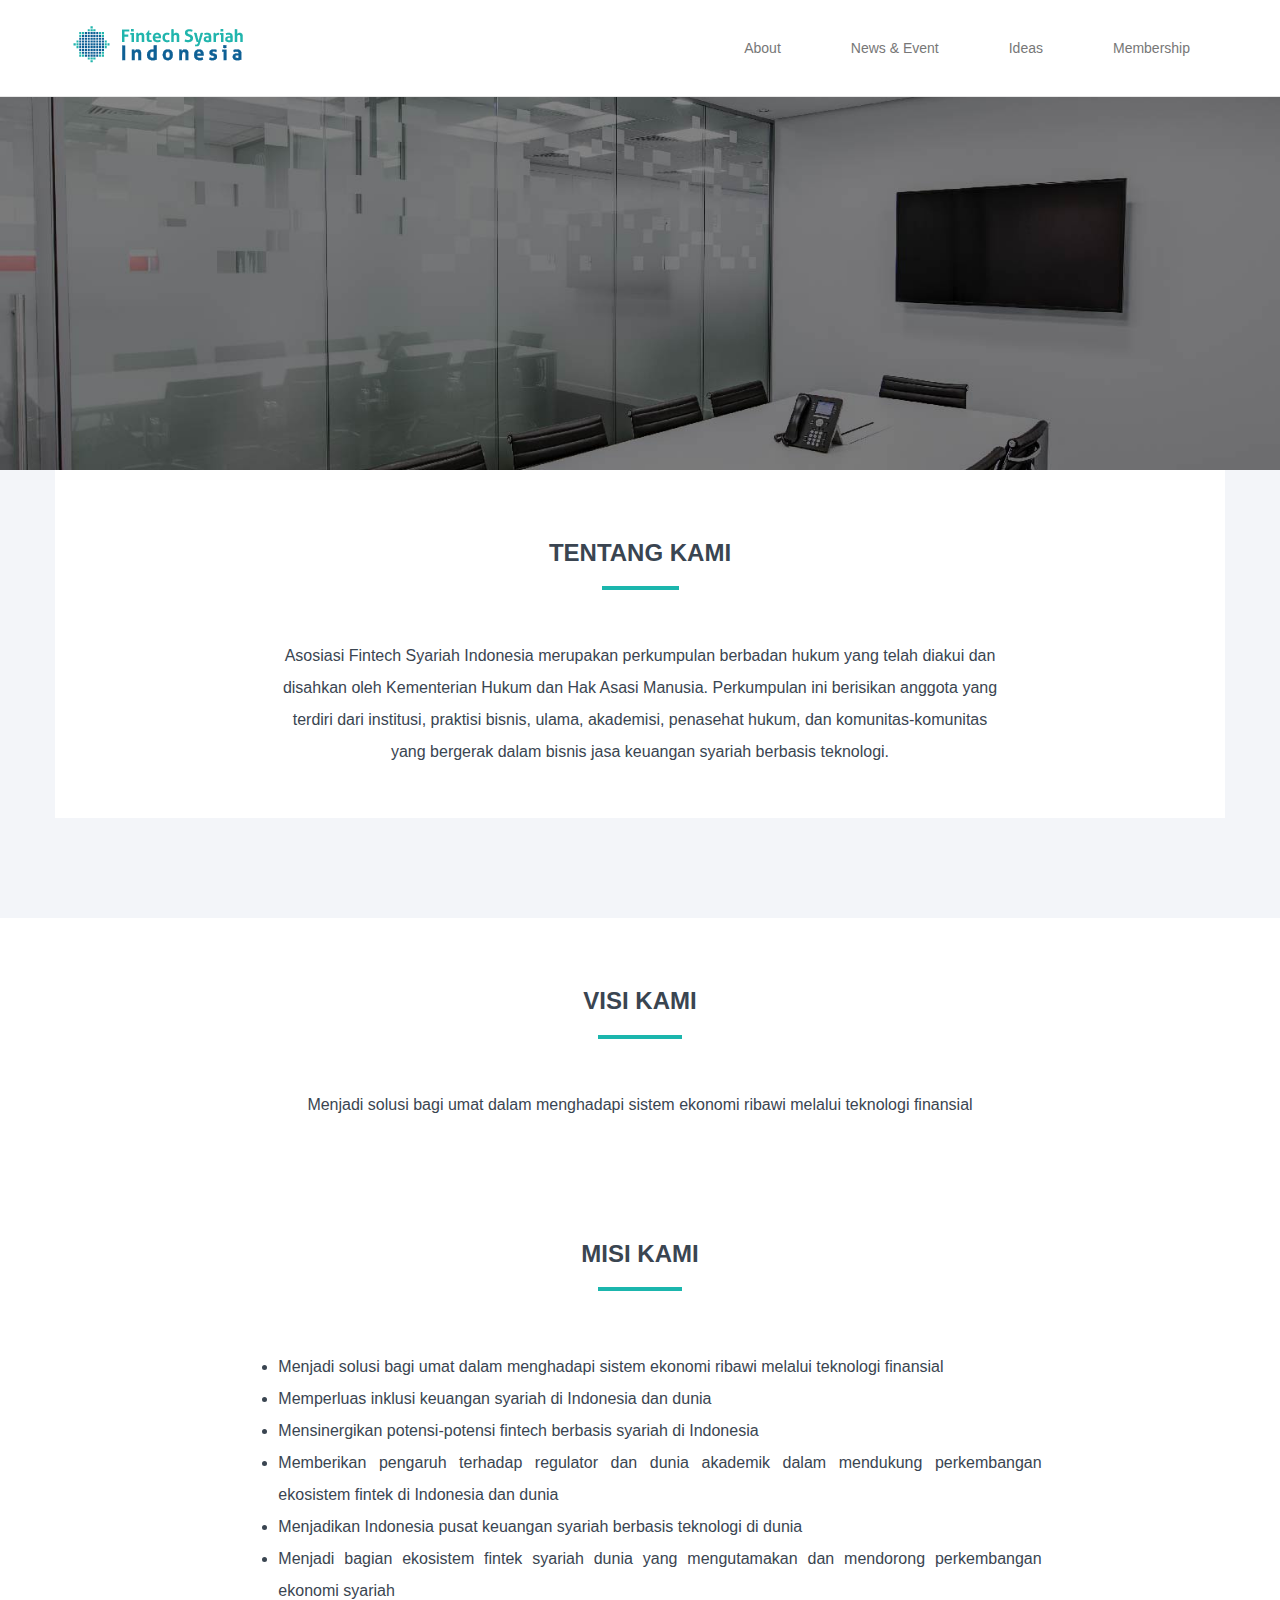
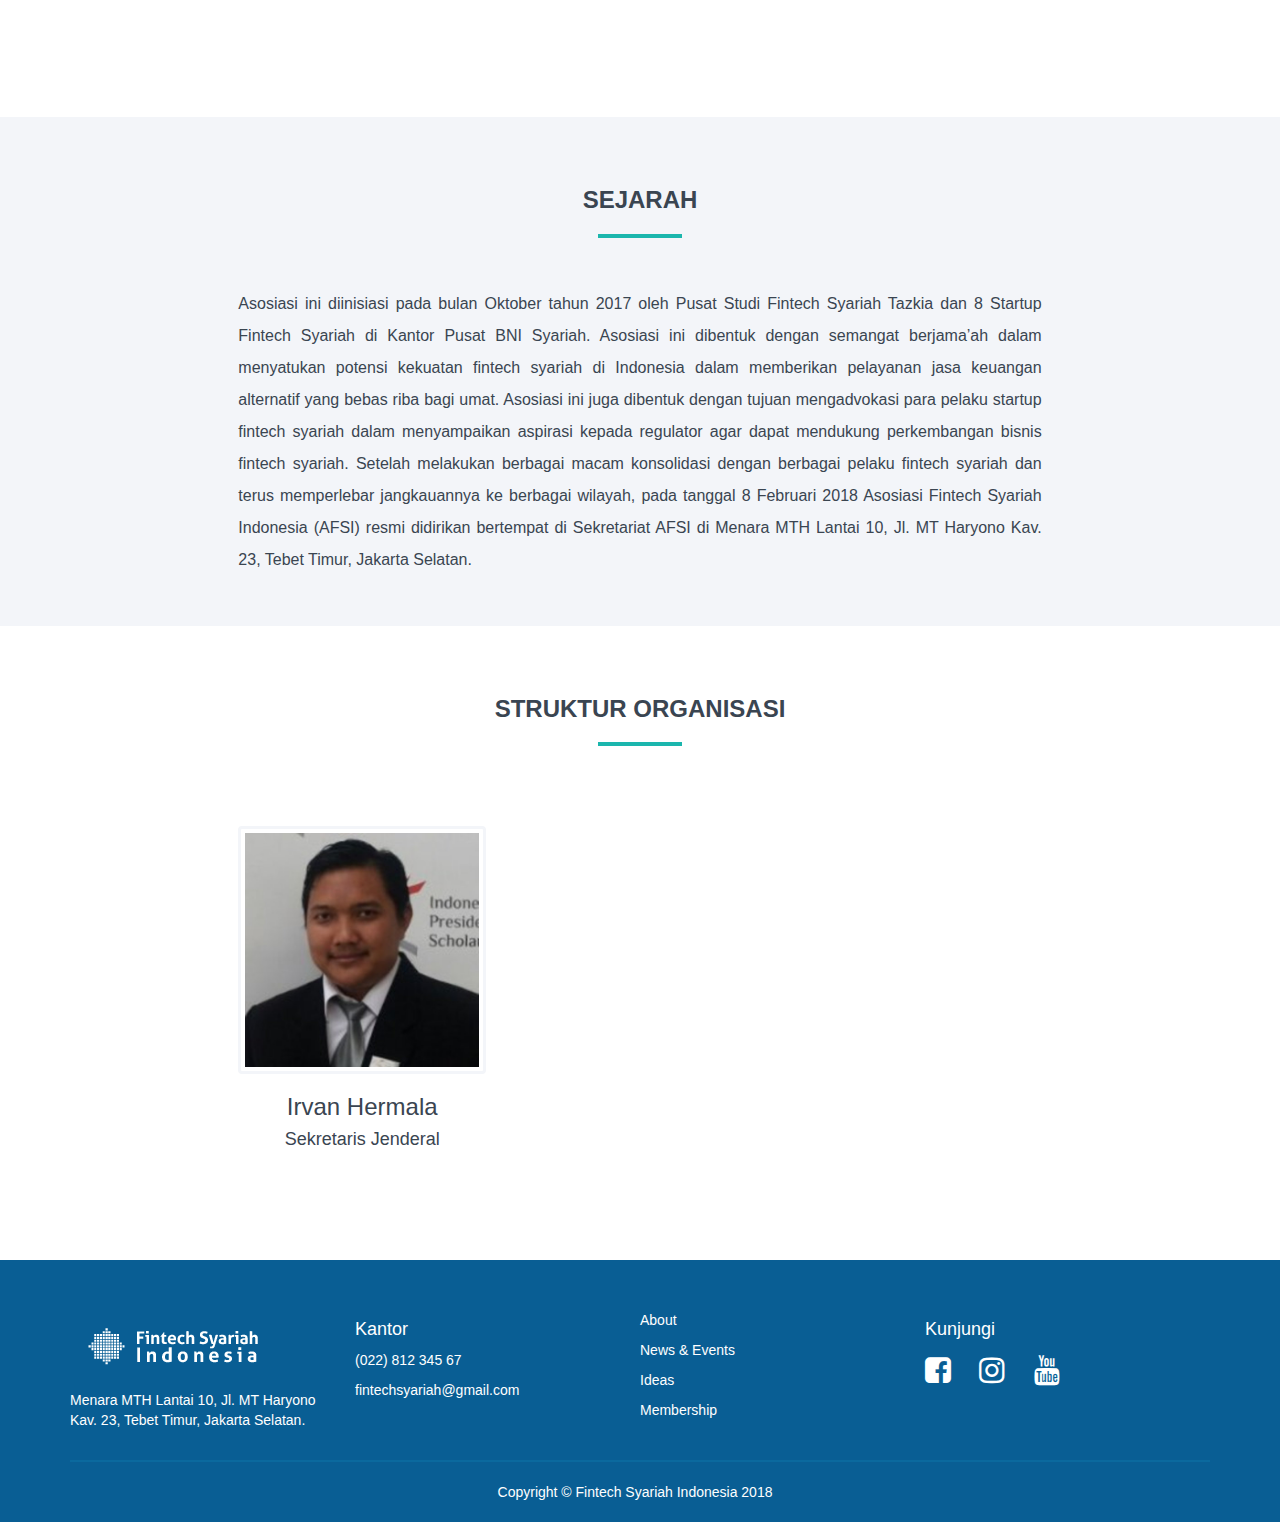
==== about.html @ c57e289e "initial commit" ====
<!DOCTYPE html>
<html lang="en">

<head>

    <meta charset="utf-8">
    <meta http-equiv="X-UA-Compatible" content="IE=edge">
    <meta name="viewport" content="width=device-width, initial-scale=1">
    <meta name="description" content="">
    <meta name="author" content="">

    <title>Fintech Syariah Indonesia</title>

    <!-- Bootstrap Core CSS -->
    <link href="css/bootstrap.min.css" rel="stylesheet">

    <!-- Custom CSS -->
    <link href="css/modern-business.css" rel="stylesheet">
    <link rel="shortcut icon" href="img/fintechico.png">

    <!-- Custom Fonts -->
    <link href="font-awesome/css/font-awesome.min.css" rel="stylesheet" type="text/css">

    <!-- HTML5 Shim and Respond.js IE8 support of HTML5 elements and media queries -->
    <!-- WARNING: Respond.js doesn't work if you view the page via file:// -->
    <!--[if lt IE 9]>
        <script src="https://oss.maxcdn.com/libs/html5shiv/3.7.0/html5shiv.js"></script>
        <script src="https://oss.maxcdn.com/libs/respond.js/1.4.2/respond.min.js"></script>
    <![endif]-->

</head>

<body>

    <!-- Navigation -->
    <nav class="navbar navbar-default navbar-fixed-top" role="navigation">
        <div class="container">
            <!-- Brand and toggle get grouped for better mobile display -->
            <div class="navbar-header">
                <button type="button" class="navbar-toggle" data-toggle="collapse" data-target="#bs-example-navbar-collapse-1">
                    <span class="sr-only">Toggle navigation</span>
                    <span class="icon-bar"></span>
                    <span class="icon-bar"></span>
                    <span class="icon-bar"></span>
                </button>
                <a class="navbar-brand" href="index.html"><img src="img/logofintech.png" alt=""></a>
            </div>
            <!-- Collect the nav links, forms, and other content for toggling -->
            <div class="collapse navbar-collapse" id="bs-example-navbar-collapse-1">
                <ul class="nav navbar-nav navbar-right">
                    <li>
                        <a href="about.html">About</a>
                    </li>
                    <li>
                        <a href="news.html">News & Event</a>
                    </li>
                    <li>
                        <a href="ideas.html">Ideas</a>
                    </li>
                     <li>
                        <a href="membership.html">Membership</a>
                    </li>
                </ul>
            </div>
            <!-- /.navbar-collapse -->
        </div>
        <!-- /.container -->
    </nav>

    <!-- Heder Jumbotron -->
    <header>
        <div class="jumbotron" id="jumboabout1">
        <!-- <div class="container">
            <h3>Kolaborasi Ekosistem Teknologi Keuangan</h3>
            <p>dari perusahaan Indonesia untuk masyarakat Indonesia</p>
            <br><br>
            <p><a class="btn btn-primary btn-lg" href="#" role="button">Learn more</a>  <a class="btn btn-default btn-lg" href="#" role="button">Apply for Membership</a></p>
        </div> -->
        </div>
    </header>
    <!-- Page Content -->
    <!-- Count   -->
    <div class="container" id="subtittle">
      <div class="col-md-8 col-md-offset-2 text-center">
      <h3><strong>TENTANG KAMI</strong></h3>
      <hr width="10%" style="border: 2px solid #1BB6AD">
      <p>Asosiasi Fintech Syariah Indonesia merupakan perkumpulan berbadan hukum yang telah diakui dan disahkan oleh Kementerian Hukum dan Hak Asasi Manusia. Perkumpulan ini berisikan anggota yang terdiri dari institusi, praktisi bisnis, ulama, akademisi, penasehat hukum, dan komunitas-komunitas yang bergerak dalam bisnis jasa keuangan syariah berbasis teknologi.</p>
      </div>
    </div>
     <div class="container-fluid" id="subtittle2">
      <div class="col-md-8 col-md-offset-2 text-center">
      <h3><strong>VISI KAMI</strong></h3>
      <hr width="10%" style="border: 2px solid #1BB6AD">
      <p>Menjadi solusi bagi umat dalam menghadapi sistem ekonomi ribawi melalui teknologi finansial</p>
      </div>
    </div>
     <div class="container-fluid" id="subtittle3">
      <div class="col-md-8 col-md-offset-2 text-center">
      <h3><strong>MISI KAMI</strong></h3>
      <hr width="10%" style="border: 2px solid #1BB6AD;">
      <br><br>
            <!-- <div class="row">
                <div class="col-md-4"><img src="img/thumb2.jpg" alt="" class="img-circle" style="border: 3px solid #F3F5F9"><p>Lorem ipsum dolor sit amet, consectetur adipisicing elit. Debitis pariatur ea enim illo itaque corporis, eos facere quibusdam ratione excepturi vel beatae ducimus voluptate maxime harum! Voluptatibus quibusdam velit in.</p></div>
                <div class="col-md-4"><img src="img/thumb2.jpg" alt="" class="img-circle" style="border: 3px solid #F3F5F9"><p>Lorem ipsum dolor sit amet, consectetur adipisicing elit. Facilis at recusandae minima vel itaque similique, fugiat quos, quo dolore beatae ratione quasi suscipit! Error optio, ea consequatur modi labore provident.</p></div>
                <div class="col-md-4"><img src="img/thumb2.jpg" alt="" class="img-circle" style="border: 3px solid #F3F5F9"><p>Lorem ipsum dolor sit amet, consectetur adipisicing elit. Nobis quae corporis quam illo recusandae praesentium aut nihil ad id. Exercitationem ipsa soluta recusandae sed minus officiis, quod laborum! Quia, nisi.</p></div>
            </div> -->
      <ul>
        <li>Menjadi solusi bagi umat dalam menghadapi sistem ekonomi ribawi melalui teknologi finansial</li>
        <li>Memperluas inklusi keuangan syariah di Indonesia dan dunia</li>
        <li>Mensinergikan potensi-potensi fintech berbasis syariah di Indonesia</li>
        <li>Memberikan pengaruh terhadap regulator dan dunia akademik dalam mendukung perkembangan ekosistem fintek di Indonesia dan dunia</li>
        <li>Menjadikan Indonesia pusat keuangan syariah berbasis teknologi di dunia</li>
        <li>Menjadi bagian ekosistem fintek syariah dunia yang mengutamakan dan mendorong perkembangan ekonomi syariah</li>
      </ul>
      </div>
    </div>
    <div class="container-fluid" id="subtittle4">
      <div class="col-md-8 col-md-offset-2 text-center">
      <h3><strong>SEJARAH</strong></h3>
      <hr width="10%" style="border: 2px solid #1BB6AD">
      <p>Asosiasi ini diinisiasi pada bulan Oktober tahun 2017 oleh Pusat Studi Fintech Syariah Tazkia dan 8 Startup Fintech Syariah di Kantor Pusat BNI Syariah. Asosiasi ini dibentuk dengan semangat berjama’ah dalam menyatukan potensi kekuatan fintech syariah di Indonesia dalam memberikan pelayanan jasa keuangan alternatif yang bebas riba bagi umat. Asosiasi ini juga dibentuk dengan tujuan mengadvokasi para pelaku startup fintech syariah dalam menyampaikan aspirasi kepada regulator agar dapat mendukung perkembangan bisnis fintech syariah. Setelah melakukan berbagai macam konsolidasi dengan berbagai pelaku fintech syariah dan terus memperlebar jangkauannya ke berbagai wilayah, pada tanggal 8 Februari 2018 Asosiasi Fintech Syariah Indonesia (AFSI) resmi didirikan bertempat di Sekretariat AFSI di Menara MTH Lantai 10, Jl. MT Haryono Kav. 23, Tebet Timur, Jakarta Selatan.</p>
      </div>
    </div>
    <div class="container-fluid" id="subtittle3">
      <div class="col-md-8 col-md-offset-2 text-center">
      <h3><strong>STRUKTUR ORGANISASI</strong></h3>
      <hr width="10%" style="border: 2px solid #1BB6AD">
      <br><br><br>
            <div class="row">
                <div class="col-md-4"><img src="img/photo/irvan_hermala.jpg" alt="" class="img-thumbnail" style="border: 3px solid #F3F5F9"><h3>Irvan Hermala</h3><h4>Sekretaris Jenderal</h4></div>
                <!-- <div class="col-md-4"><img src="img/thumb2.jpg" alt="" class="img-circle" style="border: 3px solid #F3F5F9"><h3>Nama</h3><h4>Jabatan</h4></div>
                <div class="col-md-4"><img src="img/thumb2.jpg" alt="" class="img-circle" style="border: 3px solid #F3F5F9"><h3>Nama</h3><h4>Jabatan</h4></div> -->
            </div>
            <!-- <br><br><br>
            <div class="row">
                <div class="col-md-4"><img src="img/thumb2.jpg" alt="" class="img-circle" style="border: 3px solid #F3F5F9"><h3>Nama</h3><h4>Jabatan</h4></div>
                <div class="col-md-4"><img src="img/thumb2.jpg" alt="" class="img-circle" style="border: 3px solid #F3F5F9"><h3>Nama</h3><h4>Jabatan</h4></div>
                <div class="col-md-4"><img src="img/thumb2.jpg" alt="" class="img-circle" style="border: 3px solid #F3F5F9"><h3>Nama</h3><h4>Jabatan</h4></div>
            </div> -->
      </div>
    </div>
    <!-- <div class="container-fluid" id="subtittle4">
      <div class="col-md-8 col-md-offset-2 text-center">
      <h3><strong>WORKING GROUP & TASK FORCE</strong></h3>
      <hr width="10%" style="border: 2px solid #1BB6AD">
      <p>Lorem ipsum dolor sit amet, consectetur adipisicing elit. Praesentium, neque corrupti quod. Veritatis itaque sapiente impedit omnis culpa quaerat vitae velit eligendi odio doloremque illum corporis blanditiis adipisci, vel modi? Lorem ipsum dolor sit amet, consectetur adipisicing elit. </p>
      </div>
    </div>
    <div class="container" id="post">
    <div class="row">
        <div class="col-md-12">
            <div class="col-xs-6 col-md-3">
            <div class="thumbnail">
             <img src="img/thumb2.jpg" alt="">
                <div class="caption">
                <h3>Thumbnail label</h3>
                <p>Cras justo odio, dapibus ac facilisis in, egestas eget quam. Donec id elit non mi porta gravida at eget metus. Nullam id dolor id nibh ultricies vehicula ut id elit.</p>
                <div class="text-center"><a href="#" class="btn btn-primary" role="button">Read</a></div>
                </div>
            </div>
            </div>
            <div class="col-xs-6 col-md-3">
            <div class="thumbnail">
             <img src="img/thumb2.jpg" alt="">
                <div class="caption">
                <h3>Thumbnail label</h3>
                <p>Cras justo odio, dapibus ac facilisis in, egestas eget quam. Donec id elit non mi porta gravida at eget metus. Nullam id dolor id nibh ultricies vehicula ut id elit.</p>
                <div class="text-center"><a href="#" class="btn btn-primary" role="button">Read</a></div>
                </div>
            </div>
            </div>
            <div class="col-xs-6 col-md-3">
            <div class="thumbnail">
             <img src="img/thumb2.jpg" alt="">
                <div class="caption">
                <h3>Thumbnail label</h3>
                <p>Cras justo odio, dapibus ac facilisis in, egestas eget quam. Donec id elit non mi porta gravida at eget metus. Nullam id dolor id nibh ultricies vehicula ut id elit.</p>
                <div class="text-center"><a href="#" class="btn btn-primary" role="button">Read</a></div>
                </div>
            </div>
            </div>
            <div class="col-xs-6 col-md-3">
            <div class="thumbnail">
             <img src="img/thumb2.jpg" alt="">
                <div class="caption">
                <h3>Thumbnail label</h3>
                <p>Cras justo odio, dapibus ac facilisis in, egestas eget quam. Donec id elit non mi porta gravida at eget metus. Nullam id dolor id nibh ultricies vehicula ut id elit.</p>
                <div class="text-center"><a href="#" class="btn btn-primary" role="button">Read</a></div>
                </div>
            </div>
            </div>
        </div>
        </div>
        <div class="col-md-12 text-center">
        <br>
        <a class="btn btn-primary btn-lg" href="#" role="button">See Details</a>
        </div>
    </div> -->
        <!-- Footer -->
    <footer>
        <div class="container">
            <div class="row">
                <div class="col-md-12">
                    <div class="col-md-3">
                        <div class="row">
                           <p><a class="navbar-brand" href="index.html"><img src="img/logofintechtrans.png" alt=""></a></p>
                        </div>
                        <div class="row">
                           <p>Menara MTH Lantai 10, Jl. MT Haryono Kav. 23, Tebet Timur, Jakarta Selatan.</p>
                        </div>
                    </div>
                     <div class="col-md-3">
                        <div class="row">
                            <h4>Kantor</h4>
                            <p>(022) 812 345 67</p>
                            <p>fintechsyariah@gmail.com</p>
                        </div>
                    </div>
                    <div class="col-md-3">
                        <div class="row">
                            <p><a href="about.html" target="blank">About</a></p>
                            <p><a href="news.html" target="blank">News & Events</a></p>
                            <p><a href="ideas.html" target="blank">Ideas</a></p>
                            <p><a href="membership.html" target="blank">Membership</a></p>
                        </div>
                    </div>
                    <div class="col-md-3">
                        <div class="row">
                            <h4>Kunjungi</h4>
                            <p style="font-size: 30px;"><a href="https://facebook.com" target="blank"><i class="fa fa-facebook-square" aria-hidden="true"></i></a>
                            <a href="https://instagram.com" target="blank"><i class="fa fa-instagram" aria-hidden="true"></i></a>
                            <a href="https://youtube.com" target="blank"><i class="fa fa-youtube" aria-hidden="true"></i></a></p>
                        </div>
                    </div>
                </div>
            </div>
            <hr>
            <div class="row">
                <div class="col-md-12 text-center">
                    <p>Copyright &copy; Fintech Syariah Indonesia 2018</p>
                </div>
            </div>
        </div>
    </footer>
    <!-- /.container -->

    <!-- jQuery -->
    <script src="js/jquery.js"></script>

    <!-- Bootstrap Core JavaScript -->
    <script src="js/bootstrap.min.js"></script>

</body>

</html>
---- css/modern-business.css ----
/*!
 * Start Bootstrap - Modern Business (http://startbootstrap.com/)
 * Copyright 2013-2016 Start Bootstrap
 * Licensed under MIT (https://github.com/BlackrockDigital/startbootstrap/blob/gh-pages/LICENSE)
 */

/* Global Styles */

html,
body {
    height: 100%;
    background-color: #F3F5F9;
    color: #3A4551;
}

body {
    padding-top: 50px; /* Required padding for .navbar-fixed-top. Remove if using .navbar-static-top. Change if height of navigation changes. */
}

/* Navbar */
.navbar-default {
    padding-top: 8px;
    padding-bottom: 8px;
    background-color: #fff;
}

.navbar-brand {
    height: 80px;
}

.navbar-nav>li>a {
    padding-top: 30px;
    margin: 0 20px;
}

.navbar-toggle {
    margin-top: 20px;
}
#subtittle p,
#subtittle2 p,
#subtittle4 p
{
    text-align: center;
    font-size: 16px;
    line-height: 2;
    margin: 50px auto;
}
#subtittle {
    padding-top: 50px;
    padding-bottom: 0;
    margin-top: 0;
    margin-bottom: 100px;
    background-color: #fff;
}
#subtittle2 {
    background-color: #fff;
    padding-top: 50px;
    padding-bottom: 0;
    margin-top: 0;
    margin-bottom: 0;
}
#subtittle3 {
    background-color: #fff;
    padding-top:50px;
    padding-bottom: 100px;
    margin-top: 0;
    margin-bottom: 0;
}
#subtittle3 p {
    font-size: 16px;
    line-height: 2;
    margin: 50px auto;
}
#subtittle4 {
    background-color: #F3F5F9;
    padding-top:50px;
    padding-bottom: 0;
    margin-top: 0;
    margin-bottom: 0;
}
#subtittle4 p {
    text-align: justify;
    font-size: 16px;
    line-height: 2;
    margin: 50px auto;
}
#subtittle5 {
    background-color: #F3F5F9;
    padding-top:50px;
    padding-bottom: 0;
    margin-top: 0;
    margin-bottom: 0;
}
#subtittle5 p {
    font-size: 16px;
    line-height: 2;
    margin: 50px auto;
}
/* Jumbotron */
.jumbotron {
    background-color: #fff;
}
#jumbotron1 {
    padding-top: 220px;
    padding-bottom: 200px;
    margin-bottom: 0;
    background-color: #fff;
    background-image: url("../img/jumbotron1.jpg");
    background-size: cover;
    color: #fff;
}
#jumbotron2 .col-md-6:last-child {
    padding-left: 100px;
    background-color: #fff;
}
#jumboabout1 {
    padding-top: 220px;
    padding-bottom: 200px;
    margin-bottom: 0;
    background-color: #fff;
    background-image: url("../img/jumboabout1.jpg");
    background-size: cover;
    color: #fff;
}
.panel-default>.panel-heading {
    background-color: #fff;
}
#subtittle3 ul {
  text-align: justify;
  font-size: 16px;
  line-height: 2;
}

/*Hover*/
footer a:link {
    color: #fff;
}
footer a:visited {
    color: #fff;
}
footer p:first-child {
  margin-right: 10px;
}
.fa-facebook-square {
    margin-right: 20px;
}
.fa-facebook-square:hover {
    color: #2969B0;
}
.fa-instagram {
    margin-right: 20px;
}
.fa-instagram:hover {
    color: #553982;
}
.fa-youtube {
    margin-right: 20px;
}
.fa-youtube:hover {
    color: #B8312F;
}
/*Button Custom*/
.btn {
    padding: 10px 30px;
    font-size: 14px;
    margin-right: 0px;
}
.btn-primary {
    background-color: #1BB6AD;
    border-color: #1BB6AD;
}
.btn-primary:hover {
    background-color: #158C83;
    border-color: #1BB6AD;
}

.btn-primary:active {
    background-color: #158C83;
    border-color: #1BB6AD;
}
.btn-primary:visited {
    background-color: #1BB6AD;
    border-color: #1BB6AD;
}
.btn-default {
    background-color: transparent;
    color: #fff;
}
/* Page Content*/

#status {
    padding: 20px 150px;
}

#post {
    margin: 80px auto;
}
/* 404 Page Styles */

.error-404 {
    font-size: 100px;
}

/* Footer Styles */

footer {
    margin: 0;
    padding-top: 50px;
    padding-bottom: 10px;
    background-color: #095E94;
    color: #fff;
}

footer hr{
    border: 1px solid #0B699E;
}

/* Responsive Styles */

@media(max-width:991px) {
    .customer-img,
    .img-related {
        margin-bottom: 30px;
    }
}

@media(max-width:767px) {
    .img-portfolio {
        margin-bottom: 15px;
    }

}
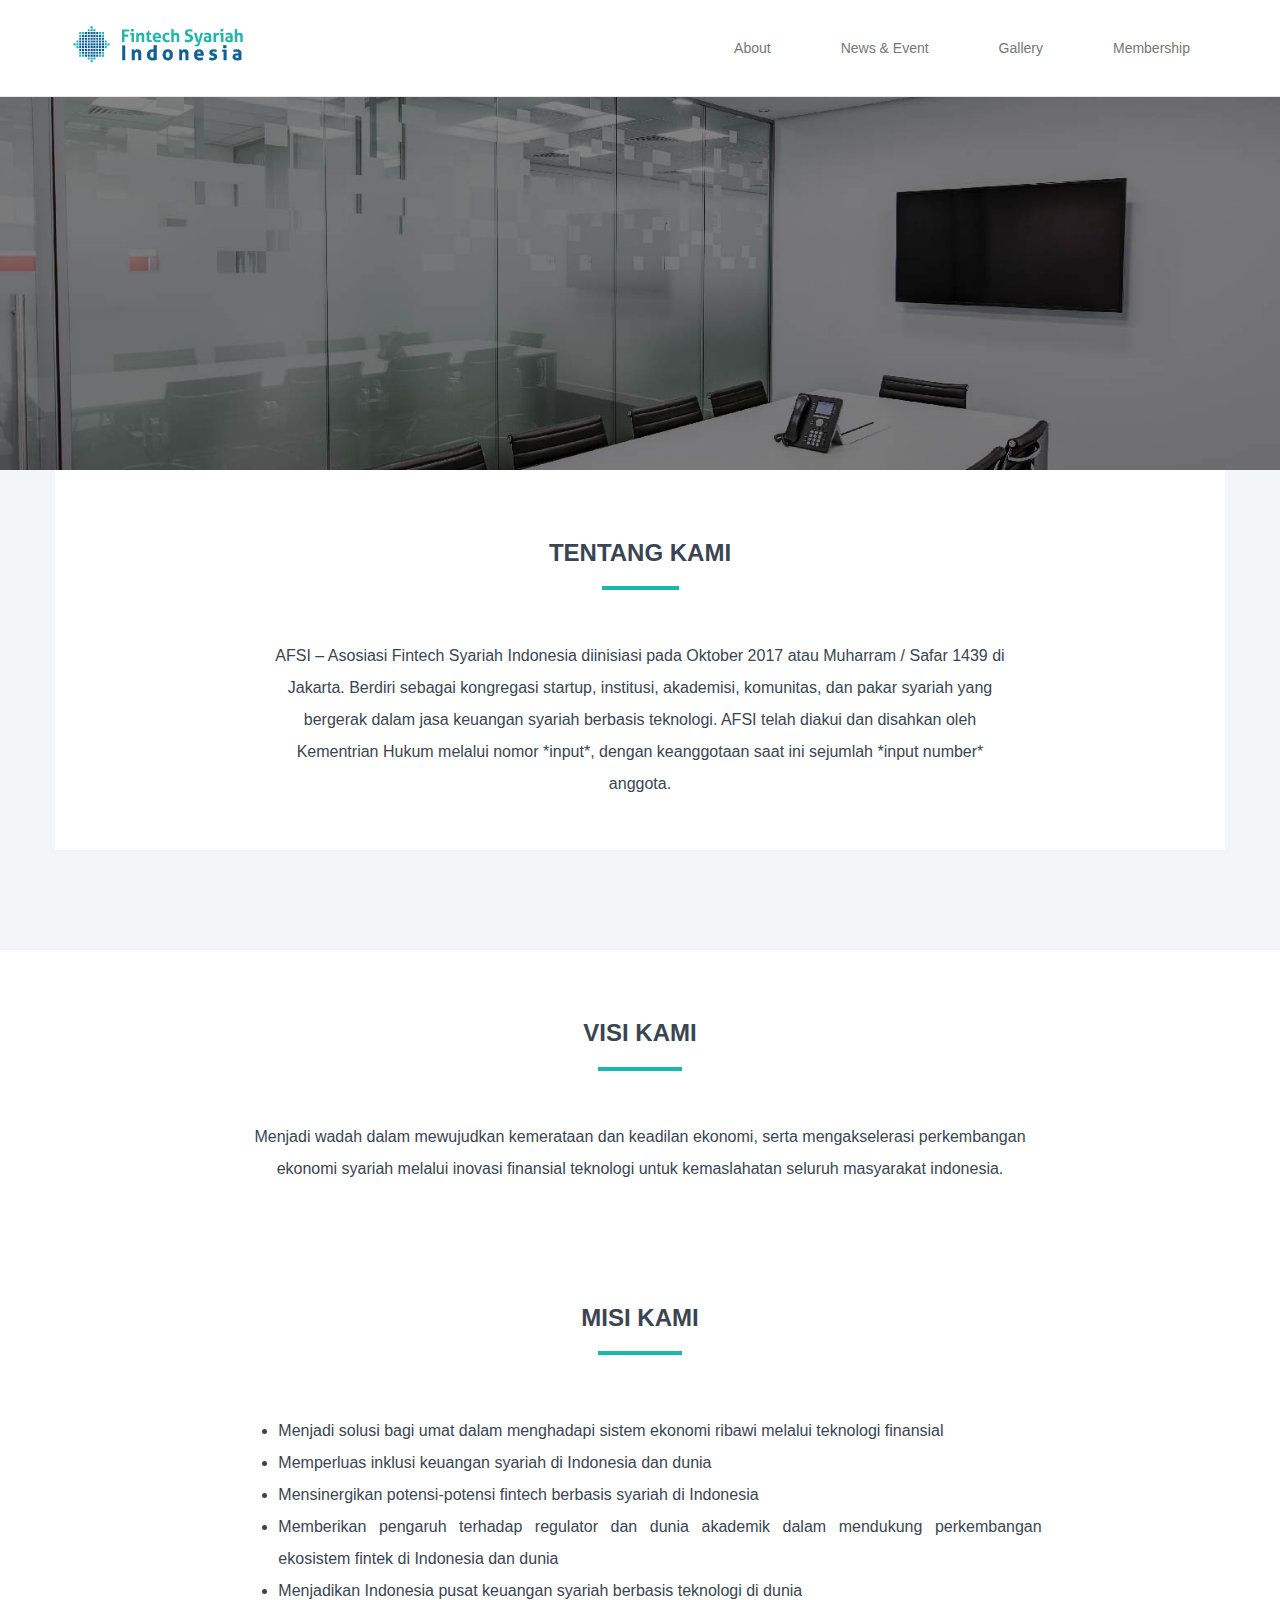
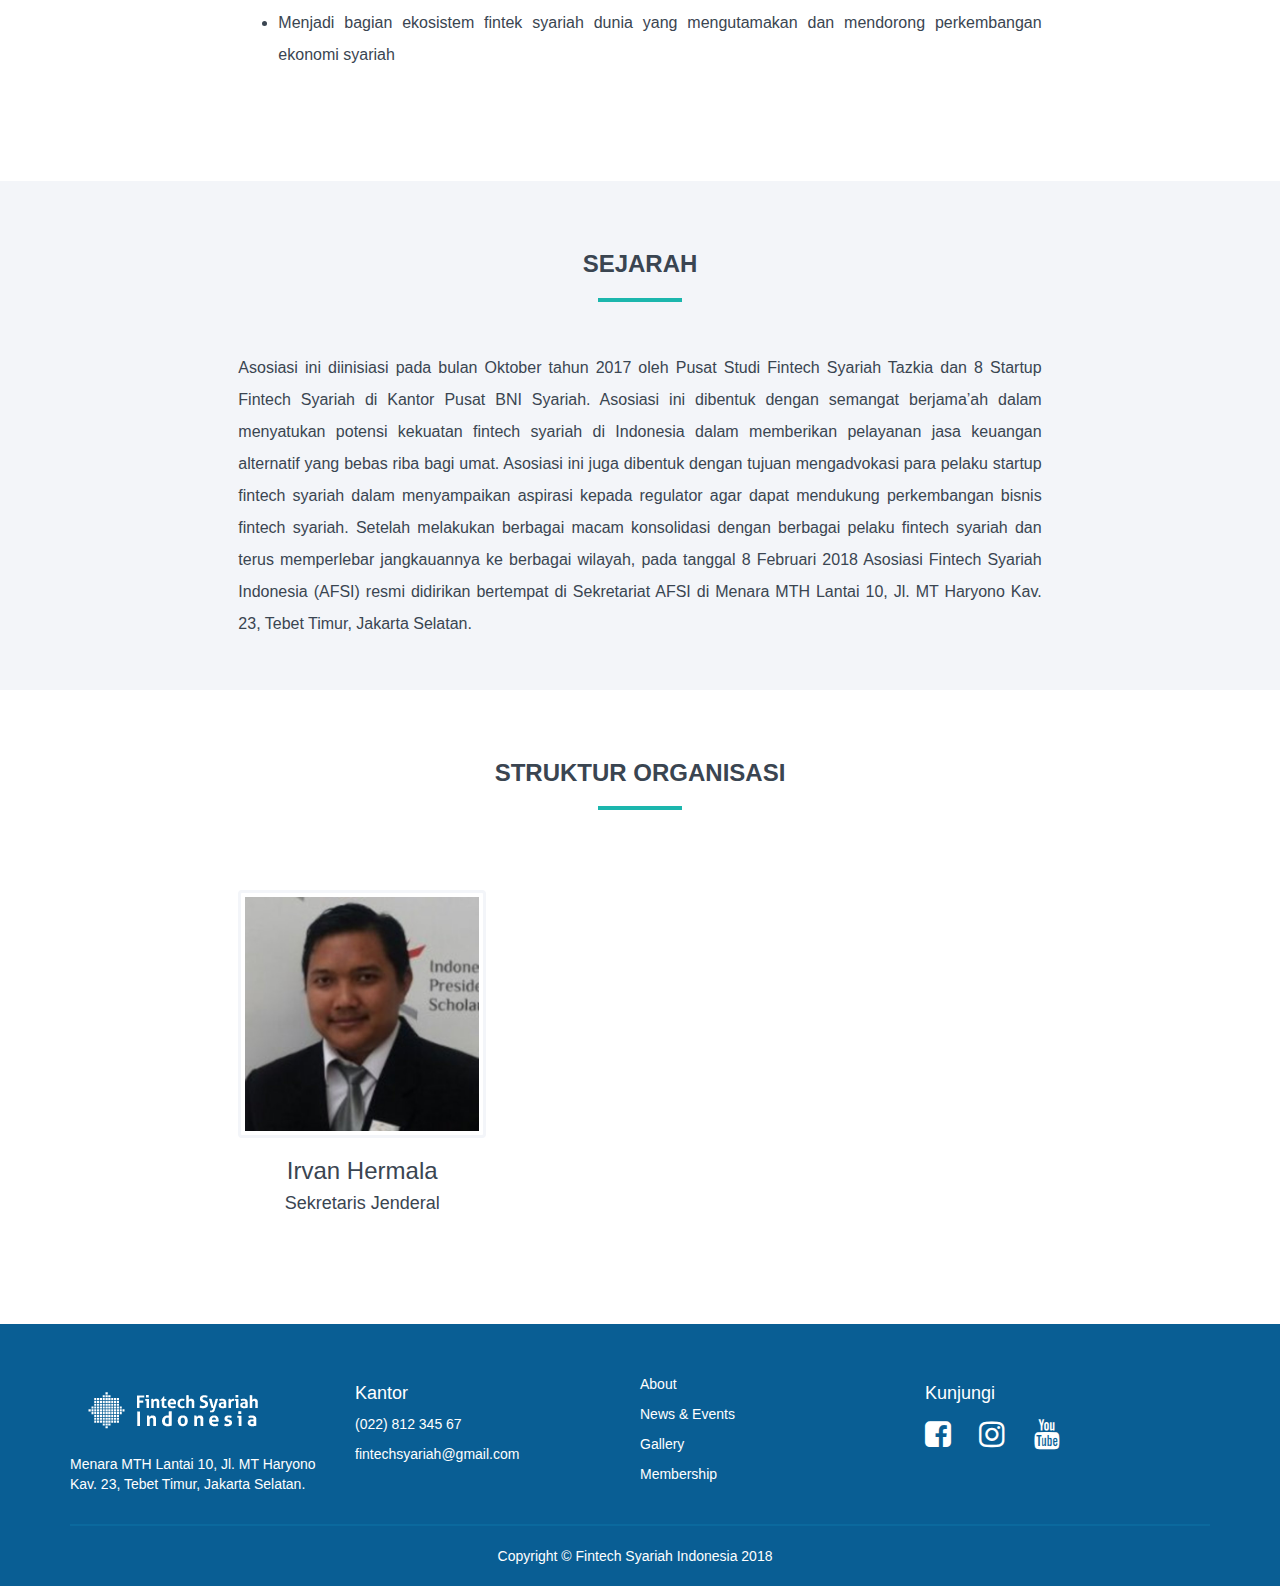
==== commit 3696c501: "update terbaru" ====
--- a/about.html
+++ b/about.html
@@ -43,22 +43,22 @@
                     <span class="icon-bar"></span>
                     <span class="icon-bar"></span>
                 </button>
-                <a class="navbar-brand" href="index.html"><img src="img/logofintech.png" alt=""></a>
+                <a class="navbar-brand" href="http://www.fintechsyariah.org"><img src="img/logofintech.png" alt=""></a>
             </div>
             <!-- Collect the nav links, forms, and other content for toggling -->
             <div class="collapse navbar-collapse" id="bs-example-navbar-collapse-1">
                 <ul class="nav navbar-nav navbar-right">
                     <li>
-                        <a href="about.html">About</a>
+                        <a href="about">About</a>
                     </li>
                     <li>
-                        <a href="news.html">News & Event</a>
+                        <a href="news">News & Event</a>
                     </li>
                     <li>
-                        <a href="ideas.html">Ideas</a>
+                        <a href="gallery">Gallery</a>
                     </li>
                      <li>
-                        <a href="membership.html">Membership</a>
+                        <a href="membership">Membership</a>
                     </li>
                 </ul>
             </div>
@@ -84,14 +84,14 @@
       <div class="col-md-8 col-md-offset-2 text-center">
       <h3><strong>TENTANG KAMI</strong></h3>
       <hr width="10%" style="border: 2px solid #1BB6AD">
-      <p>Asosiasi Fintech Syariah Indonesia merupakan perkumpulan berbadan hukum yang telah diakui dan disahkan oleh Kementerian Hukum dan Hak Asasi Manusia. Perkumpulan ini berisikan anggota yang terdiri dari institusi, praktisi bisnis, ulama, akademisi, penasehat hukum, dan komunitas-komunitas yang bergerak dalam bisnis jasa keuangan syariah berbasis teknologi.</p>
+      <p>AFSI – Asosiasi Fintech Syariah Indonesia diinisiasi pada Oktober 2017 atau Muharram / Safar 1439 di Jakarta. Berdiri sebagai kongregasi startup, institusi, akademisi, komunitas, dan pakar syariah yang bergerak dalam jasa keuangan syariah berbasis teknologi. AFSI telah diakui dan disahkan oleh Kementrian Hukum melalui nomor *input*, dengan keanggotaan saat ini sejumlah *input number* anggota.</p>
       </div>
     </div>
      <div class="container-fluid" id="subtittle2">
       <div class="col-md-8 col-md-offset-2 text-center">
       <h3><strong>VISI KAMI</strong></h3>
       <hr width="10%" style="border: 2px solid #1BB6AD">
-      <p>Menjadi solusi bagi umat dalam menghadapi sistem ekonomi ribawi melalui teknologi finansial</p>
+      <p>Menjadi wadah dalam mewujudkan kemerataan dan keadilan ekonomi, serta mengakselerasi perkembangan ekonomi syariah melalui inovasi finansial teknologi untuk kemaslahatan seluruh masyarakat indonesia.</p>
       </div>
     </div>
      <div class="container-fluid" id="subtittle3">
@@ -203,7 +203,7 @@
                 <div class="col-md-12">
                     <div class="col-md-3">
                         <div class="row">
-                           <p><a class="navbar-brand" href="index.html"><img src="img/logofintechtrans.png" alt=""></a></p>
+                           <p><a class="navbar-brand" href="http://www.fintechsyariah.org"><img src="img/logofintechtrans.png" alt=""></a></p>
                         </div>
                         <div class="row">
                            <p>Menara MTH Lantai 10, Jl. MT Haryono Kav. 23, Tebet Timur, Jakarta Selatan.</p>
@@ -218,10 +218,10 @@
                     </div>
                     <div class="col-md-3">
                         <div class="row">
-                            <p><a href="about.html" target="blank">About</a></p>
-                            <p><a href="news.html" target="blank">News & Events</a></p>
-                            <p><a href="ideas.html" target="blank">Ideas</a></p>
-                            <p><a href="membership.html" target="blank">Membership</a></p>
+                            <p><a href="about" target="blank">About</a></p>
+                            <p><a href="news" target="blank">News & Events</a></p>
+                            <p><a href="gallery" target="blank">Gallery</a></p>
+                            <p><a href="membership" target="blank">Membership</a></p>
                         </div>
                     </div>
                     <div class="col-md-3">
--- a/css/modern-business.css
+++ b/css/modern-business.css
@@ -36,6 +36,21 @@
 .navbar-toggle {
     margin-top: 20px;
 }
+
+.carousel-caption-custom {
+    font-size: 35px;
+    position: absolute;
+    right: 15%;
+    bottom: 20px;
+    left: 15%;
+    z-index: 10;
+    padding-top: 20px;
+    padding-bottom: 150px;
+    color: #fff;
+    text-align: center;
+    text-shadow: 0 1px 2px rgba(0, 0, 0, .6);
+}
+
 #subtittle p,
 #subtittle2 p,
 #subtittle4 p
@@ -99,6 +114,7 @@
 /* Jumbotron */
 .jumbotron {
     background-color: #fff;
+    margin-bottom: 0;
 }
 #jumbotron1 {
     padding-top: 220px;
@@ -112,6 +128,7 @@
 #jumbotron2 .col-md-6:last-child {
     padding-left: 100px;
     background-color: #fff;
+    margin-bottom: 0;
 }
 #jumboabout1 {
     padding-top: 220px;
@@ -228,5 +245,33 @@
     .img-portfolio {
         margin-bottom: 15px;
     }
-
-}
+    #jumbotron2 .col-md-6:last-child {
+        padding-left: 0px;
+        padding-right: 0px;
+        background-color: #fff;
+    }
+    #jumbotron2 .col-md-6 img{
+        width: 98%;
+        height: auto;
+    }
+    .carousel-caption-custom {
+        font-size: 25px;
+        position: absolute;
+        right: 15%;
+        bottom: 20px;
+        left: 15%;
+        z-index: 10;
+        padding-top: 20px;
+        padding-bottom: 150px;
+        color: #fff;
+        text-align: center;
+        text-shadow: 0 1px 2px rgba(0, 0, 0, .6);
+    }
+    /*Button Custom*/
+    .btn {
+        padding: 10px 30px;
+        font-size: 14px;
+        margin-right: 0px;
+        margin-bottom: 20px;
+      }
+}
